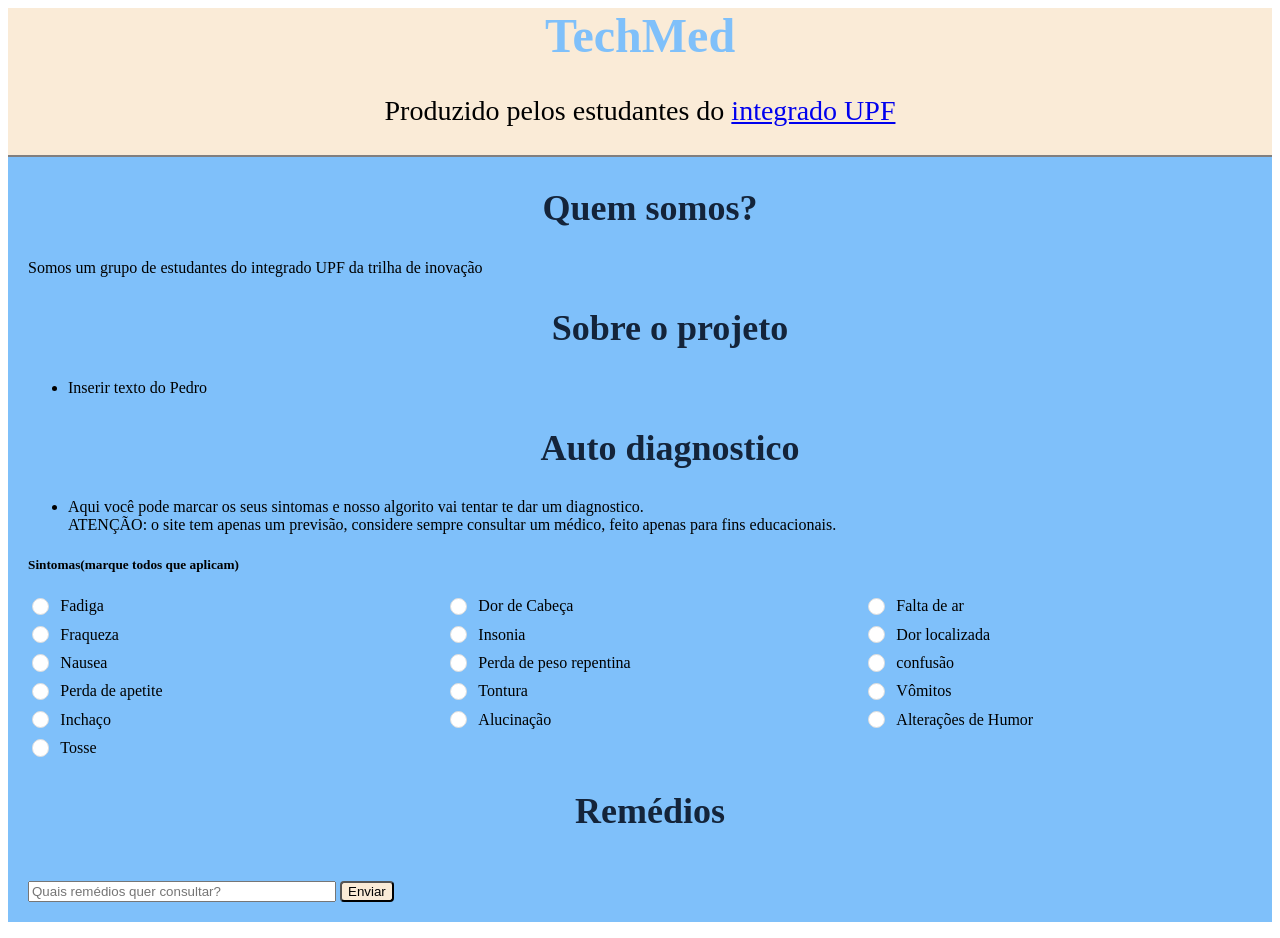
==== index.html @ 6b836df7 "Rename techmed.html to index.html" ====
<!DOCTYPE html>
<html lang="pt-BR">
<head>
    <meta charset="UTF-8">
    <title>Techmed</title>
    <link rel="stylesheet" href="techmed.css">
</head>
<body>
    <div class="branco">
    <h1>
        TechMed 
    </h1>
    <p class="ap">
        Produzido pelos estudantes do 
        <a href="https://www.integradoupf.com.br/" target="_blank" rel="noopener noreferrer"> integrado UPF</a>
    </p>
    <div class="verde">
        <hr class="linha-separadora">
        <div class="margem">
                <h2>
                    Quem somos?
                </h2>
                <p>
                    Somos um grupo de estudantes
                    do integrado UPF da trilha de inovação
                </p>
                <ul><h2>
                    Sobre o projeto
                </h2>
                <li><p>
                    Inserir texto  do Pedro
                </p></li></ul>
                <ul><h2>
                    Auto diagnostico
                </h2>
                <li><p>
                    Aqui você pode marcar os seus sintomas e nosso algorito vai tentar te dar um 
                    diagnostico.<br>
                    ATENÇÃO: o site tem apenas um previsão, considere sempre consultar um médico, feito
                    apenas para fins educacionais.
                </li></p></ul>
                <h5>Sintomas(marque todos que aplicam)</h5>
                <div class="sintomas" >
                    <label><input type="checkbox" placeholder="Fadiga" class="caixa-selecao">Fadiga
                    </label>
                    <label><input type="checkbox" placeholder="Dor de Cabeça" class="caixa-selecao">Dor de Cabeça
                    </label>
                    <label><input type="checkbox" placeholder="Falta de ar" class="caixa-selecao">Falta de ar  
                    </label>
                    <label><input type="checkbox" placeholder="Fraqueza" class="caixa-selecao">Fraqueza
                    </label>
                    <label><input type="checkbox" placeholder="Insonia" class="caixa-selecao">Insonia
                    </label>
                    <label><input type="checkbox" placeholder="Dor" class="caixa-selecao">Dor localizada
                    </label>
                    <label><input type="checkbox" placeholder="Nausea" class="caixa-selecao">Nausea
                    </label>
                    <label><input type="checkbox" placeholder="Perda de peso repentina" class="caixa-selecao">Perda de peso repentina
                    </label>
                    <label><input type="checkbox" placeholder="Confusão" class="caixa-selecao">confusão
                    </label>
                    <label><input type="checkbox" placeholder="Perda apetite" class="caixa-selecao">Perda de apetite
                    </label>
                    <label><input type="checkbox" placeholder="Tontura" class="caixa-selecao">Tontura
                    </label>
                    <label><input type="checkbox" placeholder="Vomitos" class="caixa-selecao">Vômitos
                    </label>
                    <label><input type="checkbox" placeholder="Inchaco" class="caixa-selecao">Inchaço
                    </label>
                    <label><input type="checkbox" placeholder="Alucinacao" class="caixa-selecao">Alucinação
                    </label>    
                    <label><input type="checkbox" placeholder="Humor" class="caixa-selecao">Alterações de Humor
                    </label>
                    <label><input type="checkbox" placeholder="Tosse" class="caixa-selecao">Tosse
                    </label>
                </div>
                <h2> 
                    Remédios
                </h2>
            
            <p><input class="input" type="text" id="meuInput" class="caixa-texto" placeholder="Quais remédios quer consultar?"> 
            <button class="botao" onclick="coletar()">
                Enviar
            </button></p>
        </div>
    </div>
</body>
</html>
---- techmed.css ----
h1 {
    margin-top: auto;
    color: #7FC0FA;
    text-align: center;
    font-size: 48px;
}
h2 {
    color: #14243A;
    text-align: center;
    font-size: 36px;
}
.ap {
    text-align: center;
    font-size: 28px;
}
.linha-separadora {
  border: none;
  height: 2px;
  background-color: #817f7f;
  margin: 20px 0;
}
.branco {
    background-color: antiquewhite;
}
.verde {
    background-color: #7FC0FA ;
}
.caixa-selecao{
    width: 1.3em;
    height: 1.3em;
    background-color: white;
    border-radius: 50%;
    vertical-align: middle;
    border: 1px solid #ddd;
    appearance: none;
    -webkit-appearance: none;
    outline: none;
    cursor: pointer;
}
.caixa-selecao:checked {
    background-color: #14243A;
}
.sintomas {
    display: grid;
    grid-template-columns: 1fr 1fr 1fr;
    gap: 5px 10px;
}
.sintomas label {
    display: flex;
    align-items: center;
    gap: 8px; 
}
.input {
  position: relative;
  margin: 20px 0;
  width: 300px;
}
.input input {
  width: 100%;
  padding: 12px 15px;
  font-size: 16px;
  color: #333;
  background-color: #f9f9f9;
  border: 2px solid #ccc;
  border-radius: 8px;
  outline: none;
  transition: all 0.3s ease;
}
.botao {
    background-color: antiquewhite ;
    border-radius: 4px;
}
.margem {
    margin-left: 20px;
}
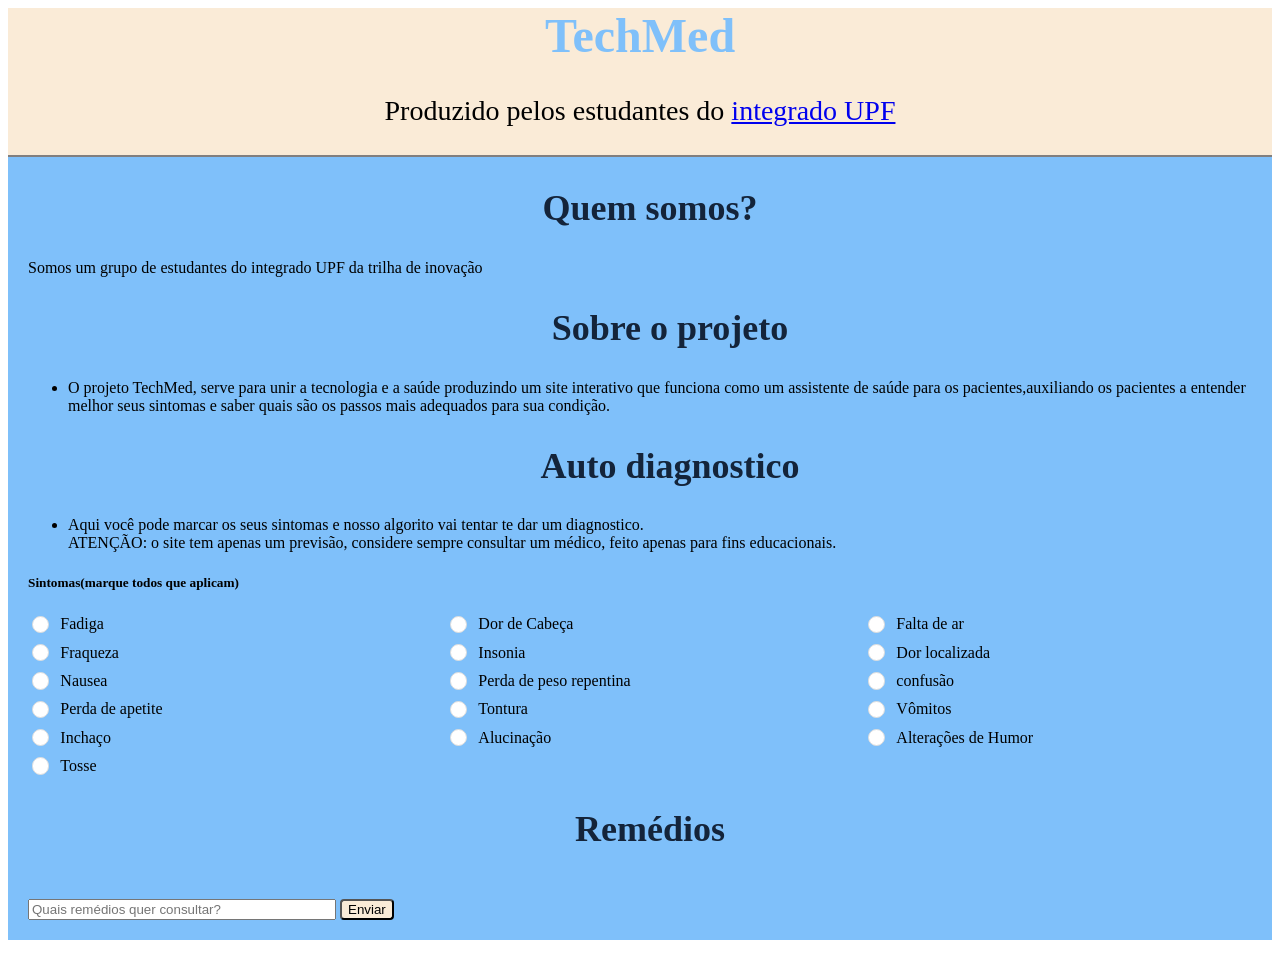
==== commit 4e86dd37: "Add files via upload" ====
--- a/index.html
+++ b/index.html
@@ -3,6 +3,7 @@
 <head>
     <meta charset="UTF-8">
     <title>Techmed</title>
+    <link rel="icon" type="image/png" href="logo.png">
     <link rel="stylesheet" href="techmed.css">
 </head>
 <body>
@@ -28,7 +29,12 @@
                     Sobre o projeto
                 </h2>
                 <li><p>
-                    Inserir texto  do Pedro
+                    O projeto TechMed, serve para unir a tecnologia e a saúde
+produzindo um site interativo que funciona como um assistente de saúde
+para os pacientes,auxiliando os pacientes a entender melhor seus
+sintomas e saber quais são os passos mais adequados
+para sua condição.
+
                 </p></li></ul>
                 <ul><h2>
                     Auto diagnostico
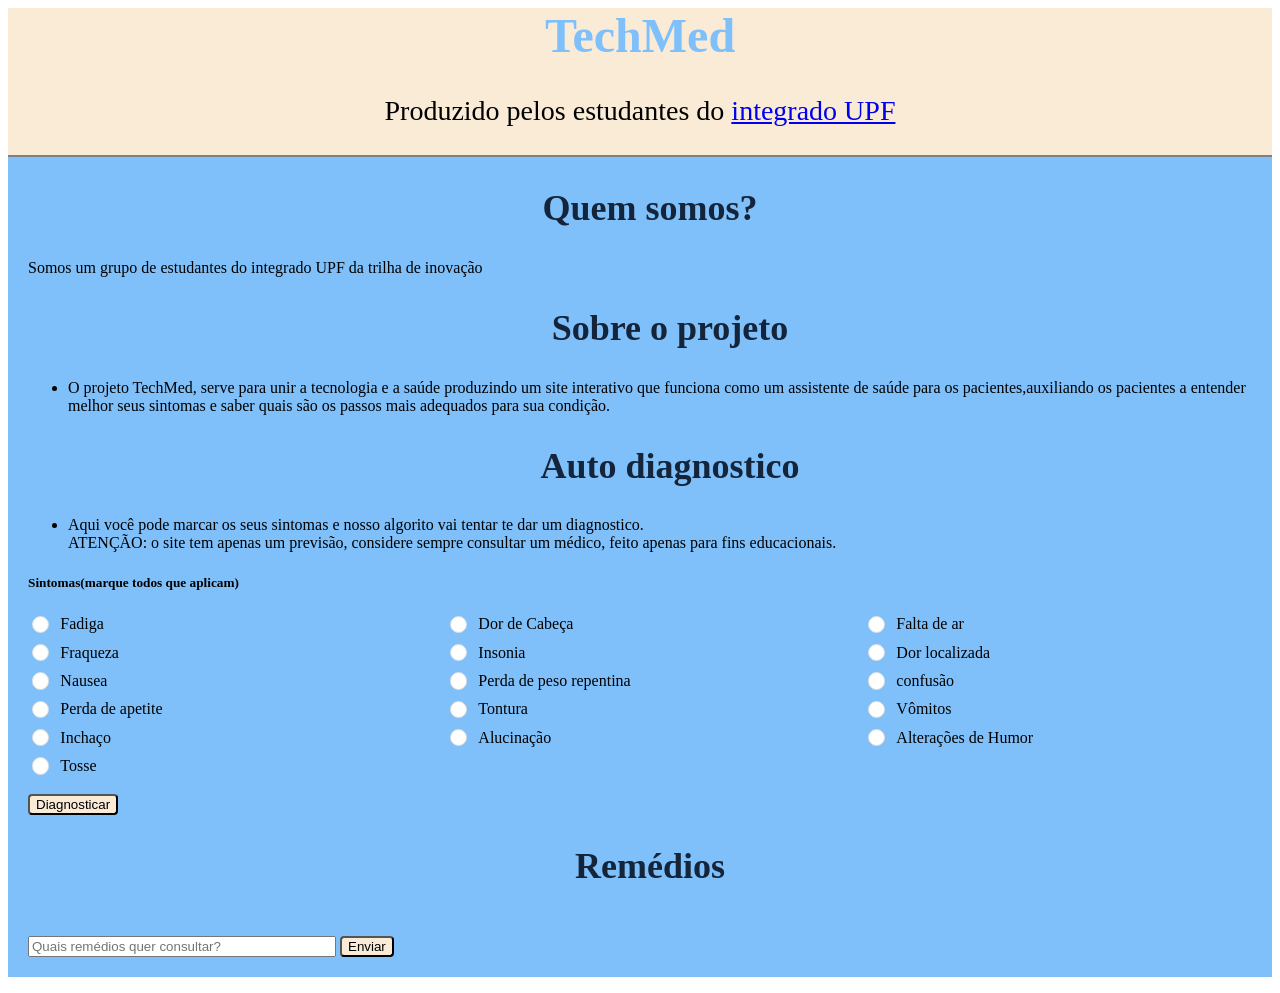
==== commit 4927befd: "Release 1.0 release" ====
--- a/index.html
+++ b/index.html
@@ -80,15 +80,23 @@
                     <label><input type="checkbox" placeholder="Tosse" class="caixa-selecao">Tosse
                     </label>
                 </div>
+                <p>
+                    <button class="botao" onclick="document.getElementById('resultado').textContent = diagnosticar()">
+                        Diagnosticar
+                    </button>
+                </p>
+                <p id="resultado"></p>
                 <h2> 
                     Remédios
                 </h2>
             
             <p><input class="input" type="text" id="meuInput" class="caixa-texto" placeholder="Quais remédios quer consultar?"> 
-            <button class="botao" onclick="coletar()">
+            <button class="botao" onclick="document.getElementById('resultadoRemedio').textContent = consultarRemedio()">
                 Enviar
             </button></p>
+            <p id="resultadoRemedio"></p>
         </div>
+    <script src="techmed.js"></script>
     </div>
 </body>
-</html>
+</html>
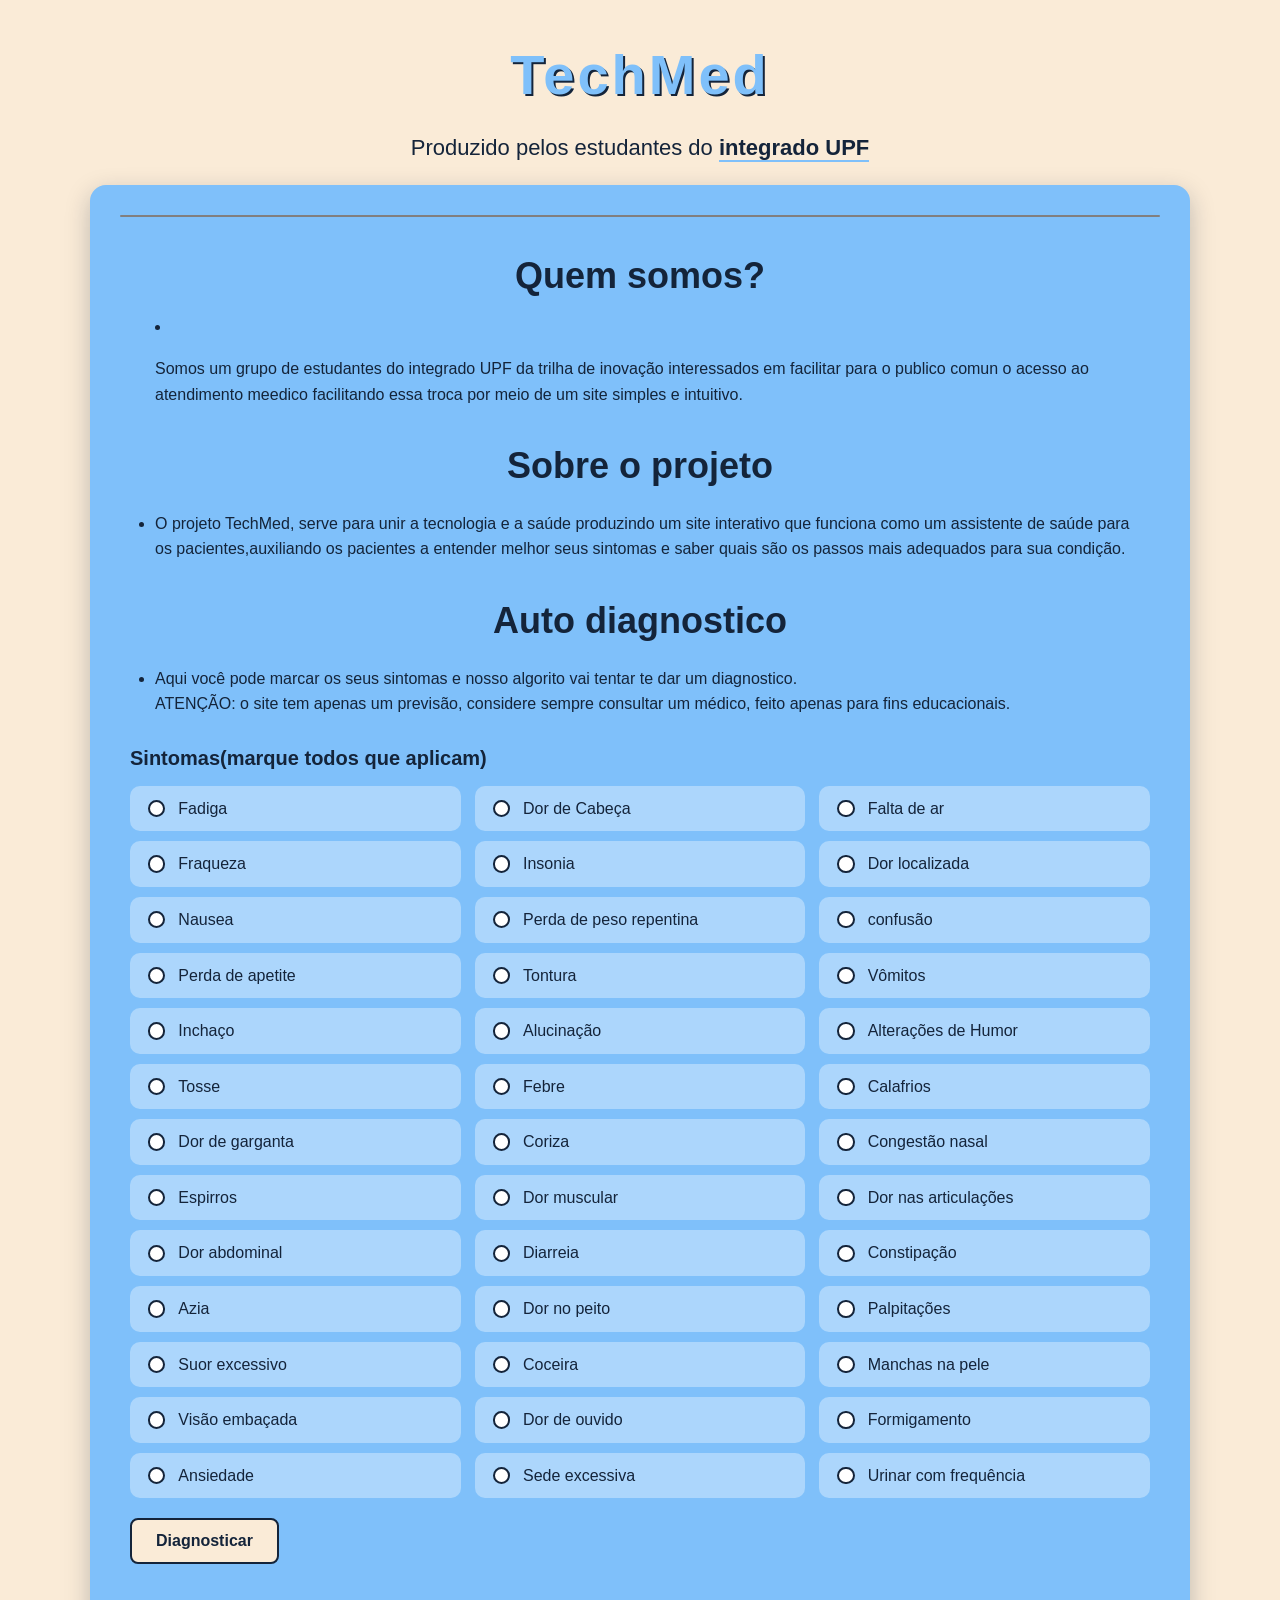
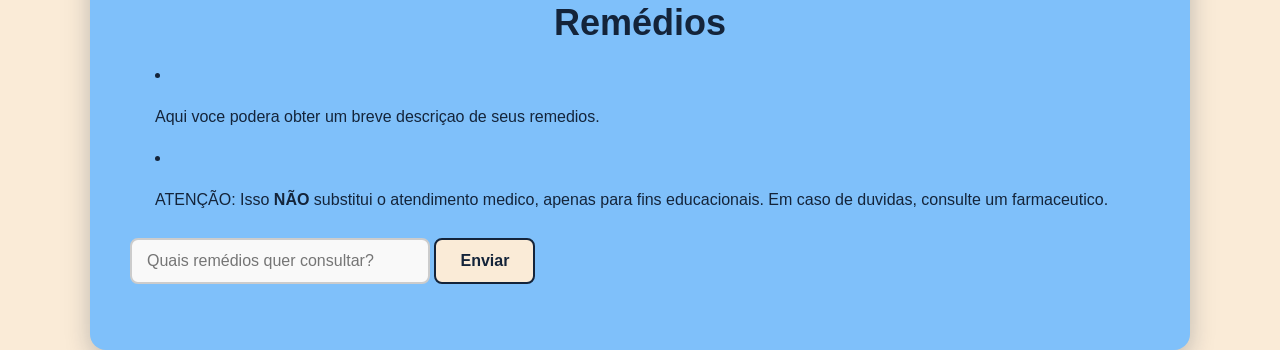
==== commit 070c6d56: "Add files via upload" ====
--- a/index.html
+++ b/index.html
@@ -21,10 +21,11 @@
                 <h2>
                     Quem somos?
                 </h2>
-                <p>
+                <li><p>
                     Somos um grupo de estudantes
-                    do integrado UPF da trilha de inovação
-                </p>
+                    do integrado UPF da trilha de inovação interessados em facilitar para o publico comun o acesso ao atendimento meedico facilitando essa troca por meio
+                    de um site simples e intuitivo.
+                </li></p>
                 <ul><h2>
                     Sobre o projeto
                 </h2>
@@ -79,6 +80,52 @@
                     </label>
                     <label><input type="checkbox" placeholder="Tosse" class="caixa-selecao">Tosse
                     </label>
+                    <label><input type="checkbox" placeholder="Febre" class="caixa-selecao">Febre
+                    </label>
+                    <label><input type="checkbox" placeholder="Calafrios" class="caixa-selecao">Calafrios
+                    </label>
+                    <label><input type="checkbox" placeholder="Dor de garganta" class="caixa-selecao">Dor de garganta
+                    </label>
+                    <label><input type="checkbox" placeholder="Coriza" class="caixa-selecao">Coriza
+                    </label>
+                    <label><input type="checkbox" placeholder="Congestao nasal" class="caixa-selecao">Congestão nasal
+                    </label>
+                    <label><input type="checkbox" placeholder="Espirros" class="caixa-selecao">Espirros
+                    </label>
+                    <label><input type="checkbox" placeholder="Dor muscular" class="caixa-selecao">Dor muscular
+                    </label>
+                    <label><input type="checkbox" placeholder="Dor nas articulacoes" class="caixa-selecao">Dor nas articulações
+                    </label>
+                    <label><input type="checkbox" placeholder="Dor abdominal" class="caixa-selecao">Dor abdominal
+                    </label>
+                    <label><input type="checkbox" placeholder="Diarreia" class="caixa-selecao">Diarreia
+                    </label>
+                    <label><input type="checkbox" placeholder="Constipacao" class="caixa-selecao">Constipação
+                    </label>
+                    <label><input type="checkbox" placeholder="Azia" class="caixa-selecao">Azia
+                    </label>
+                    <label><input type="checkbox" placeholder="Dor no peito" class="caixa-selecao">Dor no peito
+                    </label>
+                    <label><input type="checkbox" placeholder="Palpitacoes" class="caixa-selecao">Palpitações
+                    </label>
+                    <label><input type="checkbox" placeholder="Suor excessivo" class="caixa-selecao">Suor excessivo
+                    </label>
+                    <label><input type="checkbox" placeholder="Coceira" class="caixa-selecao">Coceira
+                    </label>
+                    <label><input type="checkbox" placeholder="Manchas na pele" class="caixa-selecao">Manchas na pele
+                    </label>
+                    <label><input type="checkbox" placeholder="Visao embacada" class="caixa-selecao">Visão embaçada
+                    </label>
+                    <label><input type="checkbox" placeholder="Dor de ouvido" class="caixa-selecao">Dor de ouvido
+                    </label>
+                    <label><input type="checkbox" placeholder="Formigamento" class="caixa-selecao">Formigamento
+                    </label>
+                    <label><input type="checkbox" placeholder="Ansiedade" class="caixa-selecao">Ansiedade
+                    </label>
+                    <label><input type="checkbox" placeholder="Sede excessiva" class="caixa-selecao">Sede excessiva
+                    </label>
+                    <label><input type="checkbox" placeholder="Urinar com frequencia" class="caixa-selecao">Urinar com frequência
+                    </label>
                 </div>
                 <p>
                     <button class="botao" onclick="document.getElementById('resultado').textContent = diagnosticar()">
@@ -89,7 +136,12 @@
                 <h2> 
                     Remédios
                 </h2>
-            
+            <li><p>
+                Aqui voce podera obter um breve descriçao de seus remedios.
+            </li></p>
+             <li><p>
+                ATENÇÃO: Isso <strong>NÃO</strong> substitui o atendimento medico, apenas para fins educacionais. Em caso de duvidas, consulte um farmaceutico.
+            </li></p>
             <p><input class="input" type="text" id="meuInput" class="caixa-texto" placeholder="Quais remédios quer consultar?"> 
             <button class="botao" onclick="document.getElementById('resultadoRemedio').textContent = consultarRemedio()">
                 Enviar
--- a/techmed.css
+++ b/techmed.css
@@ -1,75 +1,206 @@
+/* ============ BASE ============ */
+* {
+    box-sizing: border-box;
+}
+body {
+    margin: 0;
+    font-family: "Segoe UI", Roboto, Helvetica, Arial, sans-serif;
+    color: #14243A;
+    line-height: 1.6;
+    background-color: antiquewhite;
+}
+
+/* ============ TÍTULOS ============ */
 h1 {
-    margin-top: auto;
+    margin: 0;
+    padding: 30px 20px 10px;
     color: #7FC0FA;
     text-align: center;
-    font-size: 48px;
+    font-size: 56px;
+    letter-spacing: 3px;
+    text-shadow: 2px 2px 0 #14243A;
 }
 h2 {
     color: #14243A;
     text-align: center;
     font-size: 36px;
+    margin: 30px 0 10px;
+}
+h5 {
+    font-size: 20px;
+    margin: 25px 0 12px;
+    color: #14243A;
 }
 .ap {
     text-align: center;
-    font-size: 28px;
+    font-size: 22px;
+    margin: 0 0 20px;
+}
+.ap a {
+    color: #14243A;
+    font-weight: bold;
+    text-decoration: none;
+    border-bottom: 2px solid #7FC0FA;
+    transition: all 0.2s ease;
+}
+.ap a:hover {
+    background-color: #7FC0FA;
+    color: white;
+}
+
+/* ============ LAYOUT ============ */
+.branco {
+    background-color: antiquewhite;
+    min-height: 100vh;
+}
+.verde {
+    background-color: #7FC0FA;
+    max-width: 1100px;
+    margin: 0 auto;
+    padding: 10px 30px 40px;
+    border-radius: 16px;
+    box-shadow: 0 8px 24px rgba(20, 36, 58, 0.25);
+}
+.margem {
+    margin-left: 0;
+    padding: 0 10px;
 }
 .linha-separadora {
-  border: none;
-  height: 2px;
-  background-color: #817f7f;
-  margin: 20px 0;
-}
-.branco {
-    background-color: antiquewhite;
-}
-.verde {
-    background-color: #7FC0FA ;
-}
-.caixa-selecao{
+    border: none;
+    height: 2px;
+    background-color: #817f7f;
+    margin: 20px 0;
+    border-radius: 2px;
+}
+ul {
+    padding: 0;
+    margin: 0;
+}
+li {
+    margin-left: 25px;
+}
+
+/* ============ SINTOMAS ============ */
+.sintomas {
+    display: grid;
+    grid-template-columns: 1fr 1fr 1fr;
+    gap: 10px 14px;
+    margin-bottom: 20px;
+}
+.sintomas label {
+    display: flex;
+    align-items: center;
+    gap: 10px;
+    padding: 10px 14px;
+    background-color: rgba(255, 255, 255, 0.35);
+    border-radius: 10px;
+    cursor: pointer;
+    transition: all 0.2s ease;
+}
+.sintomas label:hover {
+    background-color: rgba(255, 255, 255, 0.65);
+    transform: translateY(-2px);
+}
+.sintomas label:has(.caixa-selecao:checked) {
+    background-color: rgba(255, 255, 255, 0.8);
+    font-weight: 600;
+}
+.caixa-selecao {
     width: 1.3em;
     height: 1.3em;
+    flex-shrink: 0;
     background-color: white;
     border-radius: 50%;
     vertical-align: middle;
-    border: 1px solid #ddd;
+    border: 2px solid #14243A;
     appearance: none;
     -webkit-appearance: none;
     outline: none;
     cursor: pointer;
+    transition: all 0.2s ease;
+}
+.caixa-selecao:hover {
+    border-color: #14243A;
+    box-shadow: 0 0 0 3px rgba(20, 36, 58, 0.2);
 }
 .caixa-selecao:checked {
     background-color: #14243A;
-}
-.sintomas {
-    display: grid;
-    grid-template-columns: 1fr 1fr 1fr;
-    gap: 5px 10px;
-}
-.sintomas label {
-    display: flex;
-    align-items: center;
-    gap: 8px; 
-}
+    box-shadow: inset 0 0 0 3px white;
+}
+
+/* ============ CAMPO DE TEXTO E BOTÕES ============ */
 .input {
-  position: relative;
-  margin: 20px 0;
-  width: 300px;
-}
-.input input {
-  width: 100%;
-  padding: 12px 15px;
-  font-size: 16px;
-  color: #333;
-  background-color: #f9f9f9;
-  border: 2px solid #ccc;
-  border-radius: 8px;
-  outline: none;
-  transition: all 0.3s ease;
+    margin: 10px 0;
+    width: 300px;
+    max-width: 100%;
+    padding: 12px 15px;
+    font-size: 16px;
+    color: #333;
+    background-color: #f9f9f9;
+    border: 2px solid #ccc;
+    border-radius: 8px;
+    outline: none;
+    transition: all 0.3s ease;
+}
+.input:focus {
+    border-color: #14243A;
+    box-shadow: 0 0 0 4px rgba(20, 36, 58, 0.2);
+    background-color: white;
 }
 .botao {
-    background-color: antiquewhite ;
-    border-radius: 4px;
-}
-.margem {
-    margin-left: 20px;
-}
+    background-color: antiquewhite;
+    color: #14243A;
+    font-size: 16px;
+    font-weight: 600;
+    padding: 12px 24px;
+    border: 2px solid #14243A;
+    border-radius: 8px;
+    cursor: pointer;
+    transition: all 0.2s ease;
+}
+.botao:hover {
+    background-color: #14243A;
+    color: antiquewhite;
+    transform: translateY(-2px);
+    box-shadow: 0 4px 10px rgba(20, 36, 58, 0.3);
+}
+.botao:active {
+    transform: translateY(0);
+    box-shadow: none;
+}
+
+/* ============ RESULTADOS ============ */
+#resultado,
+#resultadoRemedio {
+    margin: 12px 0;
+    font-size: 20px;
+    font-weight: 600;
+    color: #14243A;
+}
+#resultado:not(:empty),
+#resultadoRemedio:not(:empty) {
+    padding: 14px 18px;
+    background-color: antiquewhite;
+    border-left: 6px solid #14243A;
+    border-radius: 8px;
+    animation: aparecer 0.3s ease;
+}
+@keyframes aparecer {
+    from { opacity: 0; transform: translateY(6px); }
+    to   { opacity: 1; transform: translateY(0); }
+}
+
+/* ============ RESPONSIVO ============ */
+@media (max-width: 800px) {
+    .sintomas {
+        grid-template-columns: 1fr 1fr;
+    }
+    h1 { font-size: 40px; }
+    h2 { font-size: 28px; }
+    .verde { padding: 10px 15px 30px; border-radius: 0; }
+}
+@media (max-width: 500px) {
+    .sintomas {
+        grid-template-columns: 1fr;
+    }
+}
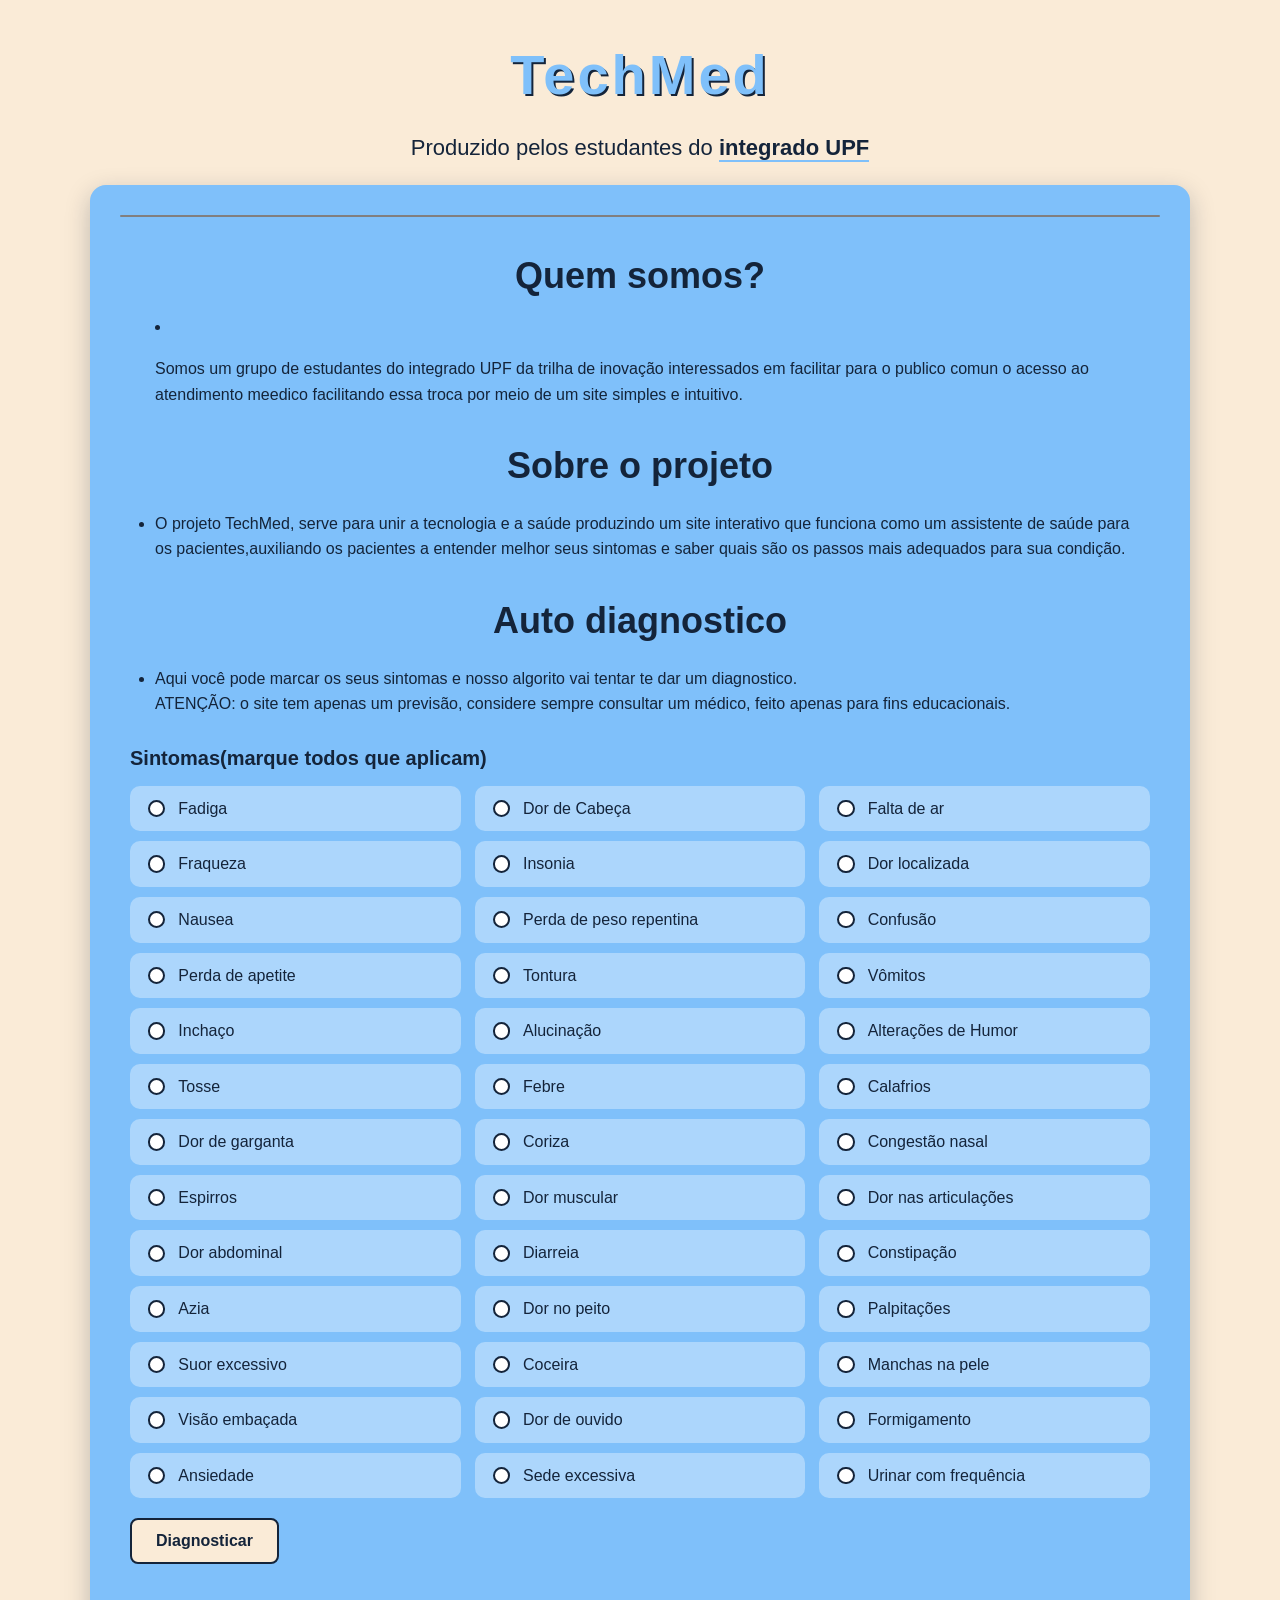
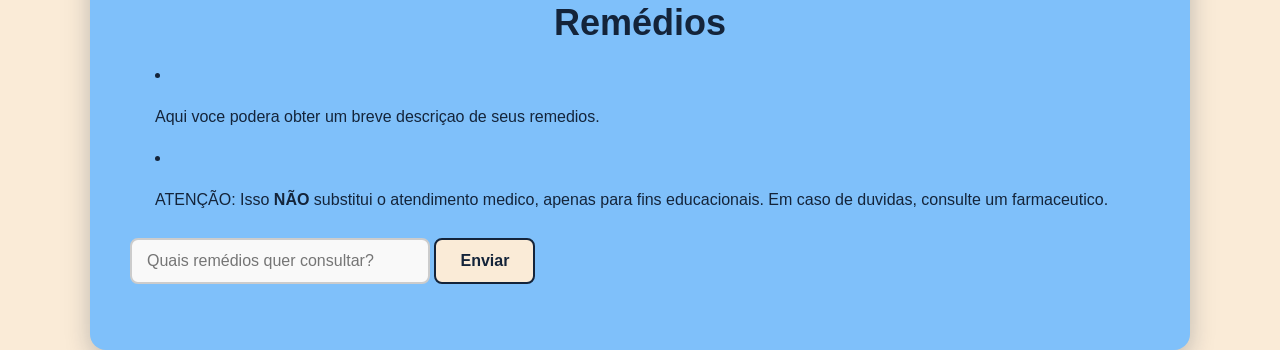
==== commit 87924927: "correçao correçao de portugues minima confusao -> Confusao" ====
--- a/index.html
+++ b/index.html
@@ -64,7 +64,7 @@
                     </label>
                     <label><input type="checkbox" placeholder="Perda de peso repentina" class="caixa-selecao">Perda de peso repentina
                     </label>
-                    <label><input type="checkbox" placeholder="Confusão" class="caixa-selecao">confusão
+                    <label><input type="checkbox" placeholder="Confusão" class="caixa-selecao">Confusão
                     </label>
                     <label><input type="checkbox" placeholder="Perda apetite" class="caixa-selecao">Perda de apetite
                     </label>
@@ -151,4 +151,4 @@
     <script src="techmed.js"></script>
     </div>
 </body>
-</html>+</html>
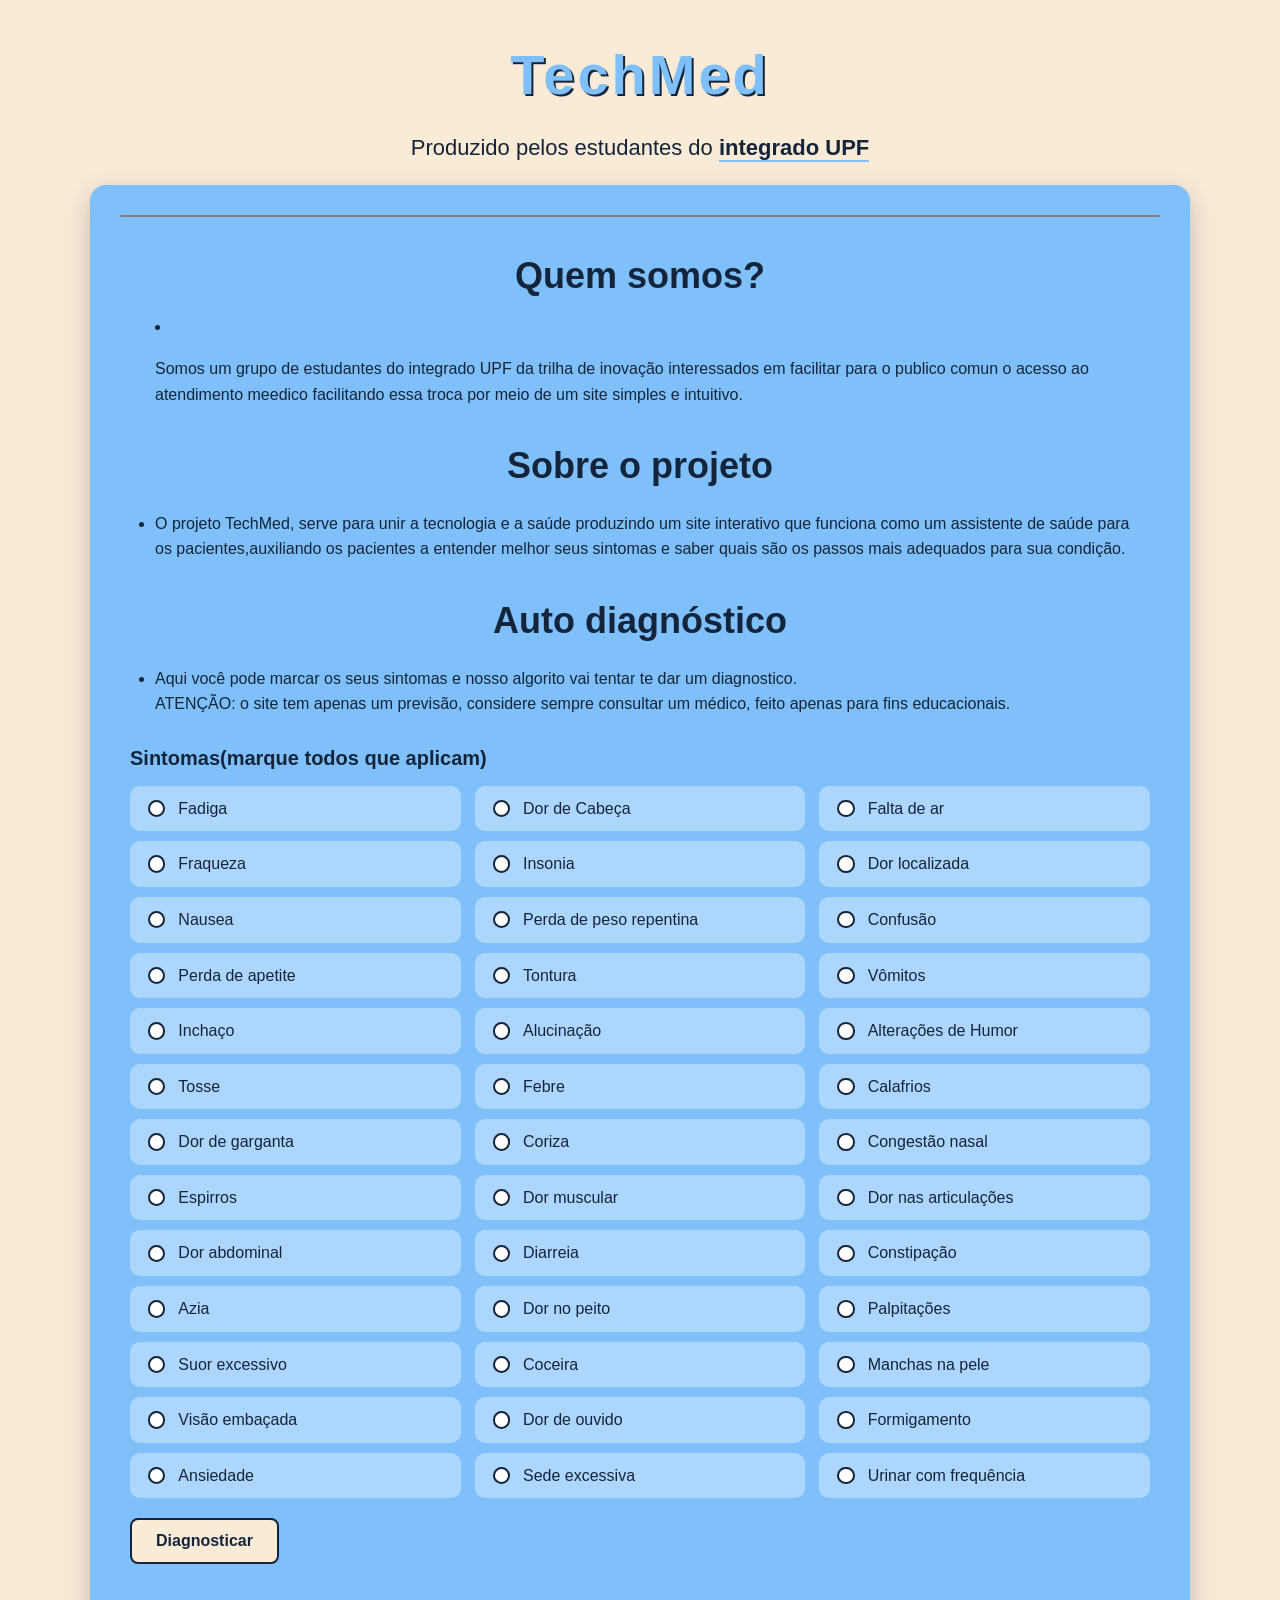
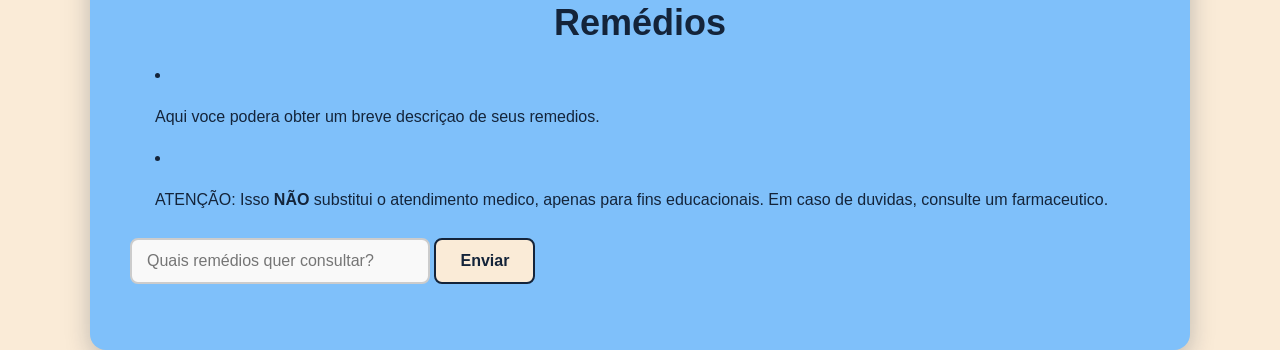
==== commit 8de10384: "Add files via upload" ====
--- a/index.html
+++ b/index.html
@@ -38,7 +38,7 @@
 
                 </p></li></ul>
                 <ul><h2>
-                    Auto diagnostico
+                    Auto diagnóstico
                 </h2>
                 <li><p>
                     Aqui você pode marcar os seus sintomas e nosso algorito vai tentar te dar um 
